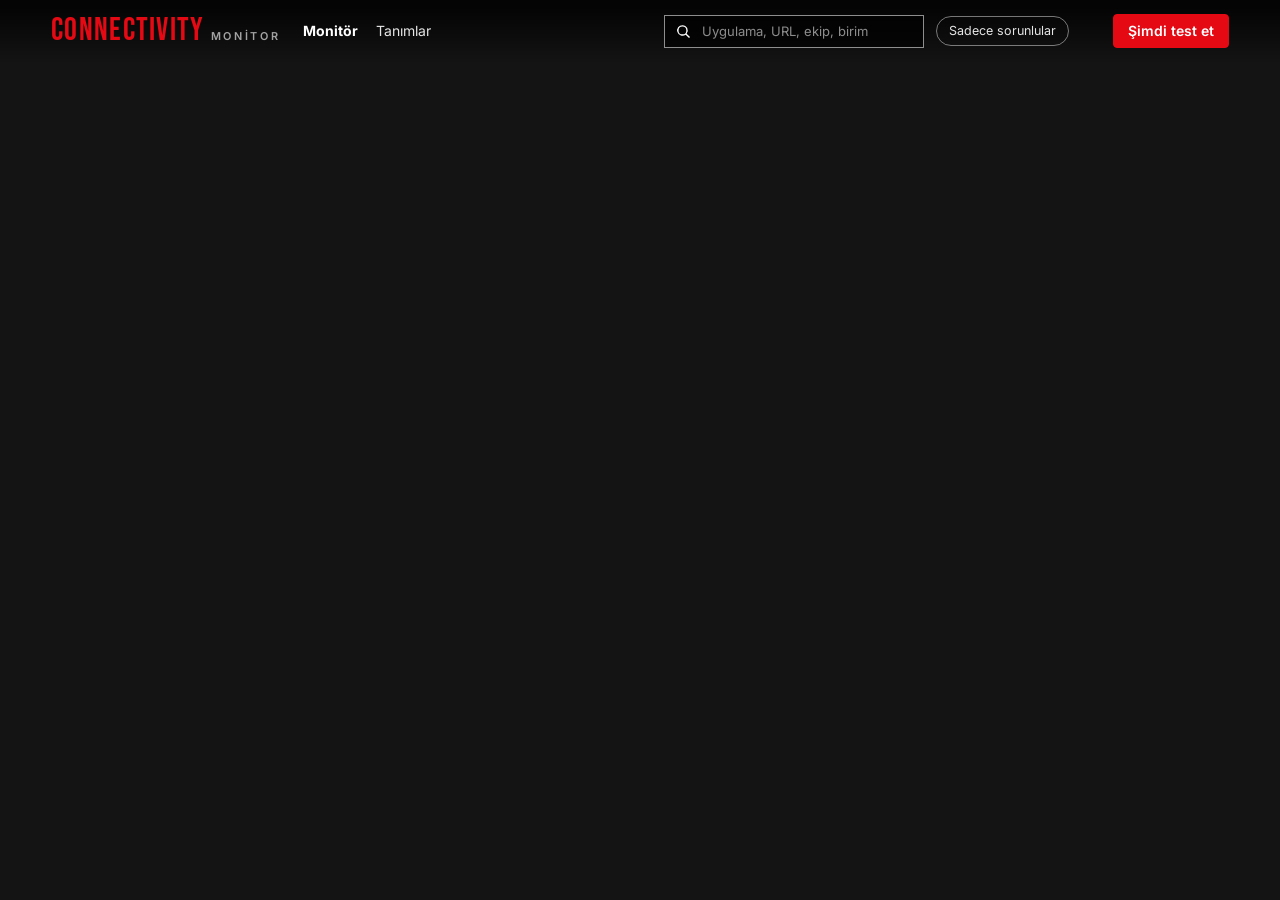
==== src/ConnectivityProbe.Monitor/wwwroot/index.html @ 190c4b3f "Initial commit: ConnectivityProbe 1.0.0" ====
<!doctype html>
<html lang="tr">
<head>
  <meta charset="utf-8">
  <meta name="viewport" content="width=device-width, initial-scale=1">
  <title>Connectivity Monitor</title>
  <link rel="preconnect" href="https://fonts.googleapis.com">
  <link rel="preconnect" href="https://fonts.gstatic.com" crossorigin>
  <link rel="stylesheet" href="https://fonts.googleapis.com/css2?family=Bebas+Neue&family=Inter:wght@400;500;600;700;800&display=swap">
  <link rel="stylesheet" href="style.css">
</head>
<body>
  <!-- Üst menü: sayfanın üstünde saydam, aşağı kaydırınca koyulaşır -->
  <header class="topbar" id="topbar">
    <div class="logo">CONNECTIVITY<span>monitor</span></div>
    <nav class="tabs">
      <button class="tab" data-tab="monitor">Monitör</button>
      <button class="tab" data-tab="defs">Tanımlar</button>
    </nav>
    <div class="spacer"></div>
    <div class="nav-tools" id="navTools">
      <label class="nav-search">
        <svg viewBox="0 0 24 24" aria-hidden="true"><path d="M10.5 3a7.5 7.5 0 0 1 5.9 12.1l4.8 4.8-1.4 1.4-4.8-4.8A7.5 7.5 0 1 1 10.5 3Zm0 2a5.5 5.5 0 1 0 0 11 5.5 5.5 0 0 0 0-11Z"/></svg>
        <input id="search" type="search" placeholder="Uygulama, URL, ekip, birim" autocomplete="off">
      </label>
      <label class="pill-toggle"><input id="onlyProblems" type="checkbox"><span>Sadece sorunlular</span></label>
    </div>
    <span id="meta" class="meta"></span>
    <button id="runNow" class="btn primary">Şimdi test et</button>
  </header>

  <main>
    <!-- Monitör: öne çıkan uygulama (billboard) + her ekip için yatay kayan kart satırları -->
    <section id="tab-monitor">
      <div id="billboard" class="billboard"></div>
      <div id="monitorList" class="rows"></div>
    </section>

    <!-- Tanımlar: solda birim/ekip ağacı, ortada seçili ekibin ve ortak havuzun bağlantıları, sağda ekibin uygulamaları -->
    <section id="tab-defs" hidden>
      <div class="defs-grid">
        <aside class="panel">
          <div class="panel-head">
            <h2>Birimler ve ekipler</h2>
            <button id="addUnit" class="btn small">+ Birim</button>
          </div>
          <div id="tree"></div>
        </aside>
        <div class="panel" id="poolPanel"></div>
        <div class="panel" id="appsPanel"></div>
      </div>
    </section>
  </main>

  <!-- Uygulama detayı: karta tıklayınca açılır -->
  <dialog id="appModal" class="nf-modal">
    <div id="appModalBody"></div>
  </dialog>

  <dialog id="dlg">
    <form id="dlgForm">
      <h3 id="dlgTitle"></h3>
      <div id="dlgFields"></div>
      <p id="dlgError" class="error"></p>
      <div class="dlg-actions">
        <button type="button" id="dlgCancel" class="btn">Vazgeç</button>
        <button type="submit" class="btn primary">Kaydet</button>
      </div>
    </form>
  </dialog>

  <script src="app.js"></script>
</body>
</html>
---- src/ConnectivityProbe.Monitor/wwwroot/style.css ----
/* Netflix tarzı koyu tema. Monitör ekranı her zaman koyu kullanılır (kart renkleri koyu zemine göre seçildi). */
:root {
  color-scheme: dark;
  --bg: #141414;
  --surface: #181818;
  --surface-2: #232323;
  --surface-3: #2f2f2f;
  --text: #ffffff;
  --text-2: #e5e5e5;
  --muted: #a3a3a3;
  --border: #333333;
  --accent: #e50914;
  --accent-text: #ffffff;
  --ok: #46d369;
  --ok-bg: rgba(70, 211, 105, .14);
  --warn: #f5b50a;
  --warn-bg: rgba(245, 181, 10, .14);
  --bad: #ff4b55;
  --bad-bg: rgba(229, 9, 20, .18);
  --idle: #8c8c8c;
  --idle-bg: #2a2a2a;
  --drop: rgba(229, 9, 20, .12);
  --radius: 6px;
  --gutter: 4%;
  --display: "Bebas Neue", "Arial Narrow", Impact, sans-serif;
}

* { box-sizing: border-box; }
[hidden] { display: none !important; }

body {
  margin: 0;
  background: var(--bg);
  color: var(--text);
  font: 14px/1.45 Inter, system-ui, -apple-system, "Segoe UI", sans-serif;
  -webkit-font-smoothing: antialiased;
}

/* ---------- Üst menü ---------- */
.topbar {
  position: fixed; top: 0; left: 0; right: 0; z-index: 20;
  display: flex; align-items: center; gap: 22px;
  padding: 14px var(--gutter);
  background: linear-gradient(to bottom, rgba(0, 0, 0, .8) 10%, rgba(0, 0, 0, 0));
  transition: background-color .35s;
}
.topbar.scrolled { background-color: var(--bg); }
.logo { font: 2rem/1 var(--display); color: var(--accent); letter-spacing: .04em; display: flex; align-items: baseline; gap: 6px; user-select: none; }
.logo span { font: 600 .68rem Inter, sans-serif; color: var(--muted); letter-spacing: .25em; text-transform: uppercase; }
.spacer { flex: 1; }
.meta { color: var(--muted); font-size: 12px; white-space: nowrap; }

.tabs { display: flex; gap: 18px; }
.tab { border: 0; background: transparent; color: var(--text-2); padding: 4px 0; cursor: pointer; font: inherit; font-size: 14px; transition: color .2s; }
.tab:hover { color: var(--muted); }
.tab.active { color: var(--text); font-weight: 700; }

.nav-tools { display: flex; align-items: center; gap: 12px; }
.nav-search { display: flex; align-items: center; gap: 8px; background: rgba(0, 0, 0, .65); border: 1px solid rgba(255, 255, 255, .55); padding: 5px 10px; width: 260px; }
.nav-search svg { width: 17px; height: 17px; fill: #fff; flex: none; }
.nav-search input { flex: 1; min-width: 0; background: transparent; border: 0; outline: 0; color: #fff; font: inherit; font-size: 13px; }
.nav-search input::placeholder { color: #8c8c8c; }
.pill-toggle { position: relative; cursor: pointer; font-size: 12.5px; }
.pill-toggle input { position: absolute; opacity: 0; pointer-events: none; }
.pill-toggle span { display: inline-block; padding: 5px 12px; border: 1px solid rgba(255, 255, 255, .45); border-radius: 999px; color: var(--text-2); transition: background-color .2s, border-color .2s; white-space: nowrap; }
.pill-toggle input:checked + span { background: var(--accent); border-color: var(--accent); color: #fff; font-weight: 600; }
.pill-toggle input:focus-visible + span { outline: 2px solid #fff; outline-offset: 2px; }

main { padding: 0; }

/* ---------- Düğmeler ---------- */
.btn {
  border: 1px solid var(--border); background: var(--surface-2); color: var(--text);
  padding: 6px 14px; border-radius: 4px; cursor: pointer; font: inherit; font-weight: 600;
}
.btn:hover { background: var(--surface-3); }
.btn.primary { background: var(--accent); border-color: var(--accent); color: var(--accent-text); }
.btn.primary:hover { background: #f6121d; }
.btn.small { padding: 3px 10px; font-size: 12.5px; }
.btn:disabled { opacity: .6; cursor: default; }
.icon-btn { border: 0; background: transparent; color: var(--muted); cursor: pointer; padding: 2px 5px; border-radius: 4px; font: inherit; line-height: 1; }
.icon-btn:hover { background: var(--surface-3); color: var(--text); }

/* Netflix'in beyaz "Oynat" ve gri "Daha fazla bilgi" düğmeleri */
.nf-btn { display: inline-flex; align-items: center; gap: 10px; border: 0; border-radius: 4px; padding: .62rem 1.7rem; font: 700 1.05rem Inter, sans-serif; cursor: pointer; transition: background-color .2s; }
.nf-btn svg { width: 22px; height: 22px; fill: currentColor; }
.nf-btn.white { background: #fff; color: #000; }
.nf-btn.white:hover { background: rgba(255, 255, 255, .75); }
.nf-btn.gray { background: rgba(109, 109, 110, .7); color: #fff; }
.nf-btn.gray:hover { background: rgba(109, 109, 110, .45); }
.nf-btn:disabled { opacity: .6; cursor: default; }

/* ---------- Billboard (öne çıkan uygulama) ---------- */
.billboard { position: relative; min-height: min(68vh, 640px); display: flex; align-items: flex-end; padding: 110px var(--gutter) 150px; overflow: hidden; }
.bb-art { position: absolute; inset: 0;
  background:
    radial-gradient(ellipse 70% 90% at 72% 28%, hsl(var(--h) 72% 36%) 0%, hsl(calc(var(--h) + 35) 70% 15%) 48%, var(--bg) 82%); }
.bb-art.down, .bb-art.idle { filter: grayscale(.85) brightness(.75); }
.bb-art .mono { position: absolute; right: 2%; top: 4%; font: 30vw/0.8 var(--display); color: rgba(255, 255, 255, .08); letter-spacing: -.02em; white-space: nowrap; }
.bb-art::after { content: ""; position: absolute; inset: 0;
  /* Alttaki geçiş üstte olmalı; yoksa soldaki karartma alt kenarda zeminden koyu bir çizgi bırakır. */
  background: linear-gradient(to top, var(--bg) 0%, rgba(20, 20, 20, .7) 22%, rgba(20, 20, 20, 0) 45%),
              linear-gradient(77deg, rgba(0, 0, 0, .7) 0%, rgba(0, 0, 0, .2) 55%, rgba(0, 0, 0, 0) 85%); }
/* Sağdaki sayaç kutusuyla çakışmasın diye genişliği ekranın yarısıyla sınırlıyoruz. */
.bb-content { position: relative; z-index: 1; max-width: min(640px, 52vw); }
.bb-kicker { display: flex; align-items: center; gap: 10px; font: 700 .78rem Inter, sans-serif; letter-spacing: .28em; color: var(--text-2); text-transform: uppercase; }
.bb-kicker .live { width: 9px; height: 9px; border-radius: 50%; background: var(--accent); box-shadow: 0 0 0 0 rgba(229, 9, 20, .7); animation: live 1.6s infinite; }
.bb-kicker .live.ok { background: var(--ok); animation-name: live-ok; }
.bb-title { font: clamp(3rem, 7.5vw, 6.4rem)/.9 var(--display); margin: 14px 0 12px; letter-spacing: .01em; text-shadow: 2px 2px 8px rgba(0, 0, 0, .55); overflow-wrap: anywhere; }
.bb-meta { display: flex; flex-wrap: wrap; align-items: center; gap: 10px; font-size: 1rem; font-weight: 600; margin-bottom: 12px; }
.bb-desc { font-size: 1.15rem; line-height: 1.4; color: var(--text-2); margin: 0 0 22px; text-shadow: 1px 1px 4px rgba(0, 0, 0, .6); }
.bb-actions { display: flex; flex-wrap: wrap; gap: 12px; }
.bb-stats { position: absolute; right: 0; bottom: 172px; z-index: 1; display: flex; gap: 26px; padding: 10px var(--gutter) 10px 18px; background: rgba(51, 51, 51, .6); border-left: 3px solid #dcdcdc; }
.bb-stats div { display: flex; flex-direction: column; align-items: flex-start; }
.bb-stats b { font: 2rem/1 var(--display); letter-spacing: .03em; }
.bb-stats span { font-size: .72rem; color: var(--text-2); text-transform: uppercase; letter-spacing: .12em; }
.bb-stats .ok b { color: var(--ok); }
.bb-stats .warn b { color: var(--warn); }
.bb-stats .bad b { color: var(--bad); }

@keyframes live { 0% { box-shadow: 0 0 0 0 rgba(229, 9, 20, .7); } 70%, 100% { box-shadow: 0 0 0 9px rgba(229, 9, 20, 0); } }
@keyframes live-ok { 0% { box-shadow: 0 0 0 0 rgba(70, 211, 105, .6); } 70%, 100% { box-shadow: 0 0 0 9px rgba(70, 211, 105, 0); } }

/* ---------- Satırlar ---------- */
.rows { position: relative; z-index: 2; margin-top: -120px; padding-bottom: 70px; }
.rows.searching { margin-top: 0; } /* arama sonuçlarında billboard yok, üstüne binecek bir şey de yok */
.unit-head { display: flex; align-items: baseline; gap: 12px; margin: 26px var(--gutter) 0; padding-top: 14px; border-top: 1px solid rgba(255, 255, 255, .08); }
.unit-head:first-child { border-top: 0; padding-top: 0; }
.unit-head b { font: 1.7rem/1 var(--display); letter-spacing: .06em; color: var(--text); }
.unit-head span { color: var(--muted); font-size: 12.5px; }
.nf-row { margin-top: 6px; }
.row-title { display: flex; align-items: center; gap: 10px; margin: 0 var(--gutter); font-size: 1.3rem; font-weight: 700; color: var(--text-2); }
.row-title .kicker { color: var(--accent); font-size: .74rem; letter-spacing: .2em; text-transform: uppercase; }
.row-count { color: var(--muted); font-size: .85rem; font-weight: 500; }
.cnt { display: inline-flex; align-items: center; gap: 4px; font-size: 12px; font-weight: 500; color: var(--muted); }
.dot { width: 8px; height: 8px; border-radius: 50%; background: var(--idle); display: inline-block; }
.dot.healthy { background: var(--ok); }
.dot.degraded { background: var(--warn); }
.dot.down { background: var(--bad); }

.row-wrap { position: relative; }
.row-track { display: flex; gap: 8px; overflow-x: auto; scroll-behavior: smooth; padding: 16px var(--gutter) 30px; scrollbar-width: none; }
.row-track::-webkit-scrollbar { display: none; }
.row-arrow { position: absolute; top: 16px; bottom: 30px; width: var(--gutter); min-width: 40px; z-index: 6; display: none; border: 0; cursor: pointer;
  background: rgba(20, 20, 20, .55); color: #fff; font-size: 2.6rem; line-height: 1; opacity: 0; transition: opacity .2s, background-color .2s; }
.row-arrow:hover { background: rgba(20, 20, 20, .8); }
.row-arrow.left { left: 0; border-radius: 0 4px 4px 0; }
.row-arrow.right { right: 0; border-radius: 4px 0 0 4px; }
.row-wrap.can-left .row-arrow.left, .row-wrap.can-right .row-arrow.right { display: block; }
.row-wrap:hover .row-arrow, .row-arrow:focus-visible { opacity: 1; }

/* Arama / filtre sonuçları: ızgara */
.nf-grid { display: grid; grid-template-columns: repeat(auto-fill, minmax(220px, 1fr)); gap: 30px 8px; padding: 16px var(--gutter) 30px; }
.nf-grid .tile { width: auto; }
.search-head { margin: 0 var(--gutter); padding-top: 90px; font-size: 1rem; color: var(--muted); }
.search-head b { color: var(--text); }

/* ---------- Kart ---------- */
.tile {
  position: relative; flex: 0 0 clamp(220px, 17.5vw, 300px); aspect-ratio: 16 / 9;
  border: 0; padding: 0; border-radius: var(--radius); overflow: hidden; cursor: pointer;
  color: #fff; text-align: left; font: inherit; background: #222;
  box-shadow: 0 2px 8px rgba(0, 0, 0, .45);
  transition: transform .28s cubic-bezier(.2, .7, .3, 1), box-shadow .28s;
}
.tile:hover, .tile:focus-visible { transform: scale(1.08); z-index: 5; box-shadow: 0 16px 34px rgba(0, 0, 0, .75); }
.tile:focus-visible { outline: 2px solid #fff; outline-offset: 2px; }
.tile-art { position: absolute; inset: 0;
  background:
    radial-gradient(circle at 85% 0%, hsla(var(--h), 90%, 68%, .38), transparent 55%),
    linear-gradient(135deg, hsl(var(--h) 62% 34%), hsl(calc(var(--h) + 40) 70% 13%)); }
.tile-art .mono { position: absolute; right: -2px; top: -16px; font: 7.2rem/1 var(--display); color: rgba(255, 255, 255, .15); letter-spacing: -.02em; }
.tile.down .tile-art, .tile.unknown .tile-art { filter: grayscale(.9) brightness(.7); }
.tile::after { content: ""; position: absolute; inset: 0; z-index: 1; background: linear-gradient(to top, rgba(0, 0, 0, .94) 0%, rgba(0, 0, 0, .55) 42%, rgba(0, 0, 0, 0) 72%); }
.tile-body { position: absolute; left: 0; right: 0; bottom: 0; z-index: 2; padding: 10px 12px 12px; }
.tile-name { display: block; font: 1.6rem/1 var(--display); letter-spacing: .035em; text-shadow: 0 2px 6px rgba(0, 0, 0, .6); white-space: nowrap; overflow: hidden; text-overflow: ellipsis; }
.tile-line { display: flex; align-items: center; gap: 7px; margin-top: 6px; font-size: .72rem; font-weight: 600; white-space: nowrap; overflow: hidden; }
.tile-more { max-height: 0; opacity: 0; overflow: hidden; font-size: .7rem; color: #cfcfcf; transition: max-height .28s, opacity .28s, margin .28s; white-space: nowrap; text-overflow: ellipsis; }
.tile:hover .tile-more, .tile:focus-visible .tile-more { max-height: 34px; opacity: 1; margin-top: 5px; }
.tile-hist { display: flex; gap: 2px; margin-top: 4px; }
.tile-hist i { width: 7px; height: 4px; border-radius: 1px; background: var(--idle); }
.tile-hist i.healthy { background: var(--ok); }
.tile-hist i.degraded { background: var(--warn); }
.tile-hist i.down { background: var(--bad); }
/* Alt kenardaki ince çubuk: Netflix'in "izlemeye devam et" çubuğu gibi; burada cevap veren pod oranı */
.tile-bar { position: absolute; left: 0; right: 0; bottom: 0; height: 3px; z-index: 3; background: rgba(255, 255, 255, .2); }
.tile-bar i { display: block; height: 100%; background: var(--ok); }
.tile.degraded .tile-bar i { background: var(--warn); }
.tile.down .tile-bar i { background: var(--accent); }
.flag { position: absolute; top: 0; left: 0; z-index: 3; padding: 4px 9px; border-bottom-right-radius: 6px; font: 800 .6rem Inter, sans-serif; letter-spacing: .1em; background: var(--accent); color: #fff; }
.flag.warn { background: var(--warn); color: #141414; }
.flag.idle { background: #5a5a5a; }
.tile.down { outline: 2px solid rgba(229, 9, 20, .9); outline-offset: -2px; animation: pulse 2.2s infinite; }
@keyframes pulse { 0%, 100% { box-shadow: 0 0 0 0 rgba(229, 9, 20, .55); } 50% { box-shadow: 0 0 0 6px rgba(229, 9, 20, 0); } }
@media (prefers-reduced-motion: reduce) { .tile, .tile-more { transition: none; } .tile.down, .bb-kicker .live { animation: none; } }

/* Durum metni ve küçük kutular (Netflix'in "%98 eşleşme" ve yaş sınırı kutusu gibi) */
.st { font-weight: 700; }
.st.healthy { color: var(--ok); }
.st.degraded { color: var(--warn); }
.st.down { color: var(--bad); }
.st.unknown { color: var(--idle); }
.box { border: 1px solid rgba(255, 255, 255, .45); padding: 0 6px; border-radius: 3px; font-weight: 500; }
.ok { color: var(--ok); }
.bad { color: var(--bad); }
.warn-t { color: var(--warn); }
.muted { color: var(--muted); }

.empty { color: var(--muted); padding: 24px var(--gutter); text-align: center; }

/* ---------- Detay penceresi ---------- */
dialog.nf-modal { padding: 0; border: 0; width: min(960px, 96vw); max-height: 92vh; margin: 4vh auto auto; overflow-y: auto;
  background: var(--surface); color: var(--text); border-radius: 8px; box-shadow: 0 30px 90px rgba(0, 0, 0, .85); scrollbar-color: #555 transparent; }
dialog.nf-modal[open] { animation: pop .24s cubic-bezier(.2, .7, .3, 1); }
dialog.nf-modal::backdrop { background: rgba(0, 0, 0, .72); }
@keyframes pop { from { transform: scale(.93) translateY(12px); opacity: 0; } to { transform: none; opacity: 1; } }

.m-hero { position: relative; height: clamp(240px, 36vw, 380px); display: flex; align-items: flex-end; padding: 0 46px 30px; overflow: hidden; }
.m-art { position: absolute; inset: 0;
  background:
    radial-gradient(circle at 80% 10%, hsla(var(--h), 90%, 66%, .4), transparent 55%),
    linear-gradient(135deg, hsl(var(--h) 62% 32%), hsl(calc(var(--h) + 40) 70% 12%)); }
.m-art.down, .m-art.unknown { filter: grayscale(.85) brightness(.7); }
.m-art .mono { position: absolute; right: 26px; top: -30px; font: 17rem/1 var(--display); color: rgba(255, 255, 255, .12); }
.m-art::after { content: ""; position: absolute; inset: 0; background: linear-gradient(to top, var(--surface) 0%, rgba(24, 24, 24, .55) 35%, rgba(24, 24, 24, 0) 70%); }
.m-hero-text { position: relative; z-index: 1; }
.m-kicker { font: 700 .74rem Inter, sans-serif; letter-spacing: .24em; text-transform: uppercase; color: var(--text-2); }
.m-hero h2 { font: clamp(2.6rem, 5.5vw, 4rem)/.92 var(--display); letter-spacing: .02em; margin: 8px 0 18px; text-shadow: 2px 2px 8px rgba(0, 0, 0, .5); overflow-wrap: anywhere; }
.m-actions { display: flex; flex-wrap: wrap; gap: 10px; }
.m-actions .nf-btn { padding: .5rem 1.3rem; font-size: .95rem; }
.m-close { position: absolute; top: 16px; right: 16px; z-index: 3; width: 38px; height: 38px; border-radius: 50%; border: 0; background: var(--surface); color: #fff; font-size: 1.1rem; cursor: pointer; }
.m-close:hover { background: #2b2b2b; }

.m-body { padding: 6px 46px 44px; }
.m-cols { display: grid; grid-template-columns: minmax(0, 2fr) minmax(0, 1fr); gap: 34px; }
.m-meta { display: flex; flex-wrap: wrap; align-items: center; gap: 10px; font-size: 1rem; font-weight: 600; }
.m-msg { font-size: 1rem; line-height: 1.5; color: var(--text-2); margin: 14px 0 0; }
.m-msg.bad { color: var(--bad); }
.m-msg.warn { color: var(--warn); }
.m-side div { font-size: .86rem; color: var(--text-2); margin-bottom: 9px; overflow-wrap: anywhere; }
.m-side span { color: #777; }
.m-history { display: flex; align-items: flex-end; gap: 3px; height: 40px; margin-top: 18px; }
.m-history i { flex: 1; max-width: 16px; min-height: 4px; border-radius: 2px 2px 0 0; background: var(--idle); opacity: .9; }
.m-history i.healthy { background: var(--ok); }
.m-history i.degraded { background: var(--warn); }
.m-history i.down { background: var(--bad); }
.m-history-label { font-size: .72rem; color: var(--muted); margin-top: 4px; }
.m-sec, .section-title { display: flex; align-items: baseline; gap: 10px; font: 700 1.4rem Inter, sans-serif; color: var(--text); margin: 34px 0 12px; text-transform: none; letter-spacing: 0; }
.m-sec span { font-size: .85rem; font-weight: 500; color: var(--muted); }
.msg { color: var(--muted); font-size: 13px; margin: 8px 0; }
.hint-inline { color: var(--muted); font-size: 12px; margin-left: 8px; }

/* Pod listesi: Netflix'in bölüm listesi gibi (numara, küçük görsel, başlık, açıklama) */
.episodes { border-top: 1px solid #404040; }
.ep { display: grid; grid-template-columns: 34px 132px minmax(0, 1fr) auto; gap: 18px; align-items: center; padding: 16px 14px; border-bottom: 1px solid #404040; border-radius: 4px; }
.ep:hover { background: #222; }
.ep-num { font-size: 1.5rem; color: #d2d2d2; text-align: center; }
.ep-thumb { position: relative; aspect-ratio: 16 / 9; border-radius: 4px; overflow: hidden; display: grid; place-items: center; font: 2rem/1 var(--display);
  background: linear-gradient(135deg, hsl(var(--h) 55% 32%), hsl(calc(var(--h) + 40) 65% 14%)); }
.ep.missing .ep-thumb { filter: grayscale(.9) brightness(.6); outline: 2px solid var(--accent); outline-offset: -2px; }
.ep.unconfirmed .ep-thumb { opacity: .55; }
.ep-title { font-weight: 700; font-size: 1rem; display: flex; flex-wrap: wrap; align-items: center; gap: 8px; }
.ep-title .pid { font: 500 .78rem ui-monospace, Consolas, monospace; color: var(--muted); }
.ep-state { font-size: .66rem; font-weight: 800; letter-spacing: .1em; padding: 2px 7px; border-radius: 3px; background: var(--ok-bg); color: var(--ok); }
.ep-state.missing { background: var(--accent); color: #fff; }
.ep-state.unconfirmed { background: var(--idle-bg); color: var(--muted); }
.ep-desc { color: var(--muted); font-size: .86rem; margin-top: 4px; font-family: ui-monospace, Consolas, monospace; overflow-wrap: anywhere; }
.ep.missing .ep-desc { color: var(--bad); font-family: inherit; }
.kvs { display: flex; flex-wrap: wrap; gap: 5px; margin-top: 8px; }
.kv { font-size: .7rem; background: #2a2a2a; color: #cfcfcf; padding: 2px 7px; border-radius: 3px; }
.kv b { color: #8c8c8c; font-weight: 500; }
.ep-time { color: var(--muted); font-size: .82rem; white-space: nowrap; }

/* Bağlantı x pod matrisi */
.matrix-wrap { overflow-x: auto; border-radius: 6px; border: 1px solid var(--border); }
table.matrix { border-collapse: collapse; width: 100%; font-size: 13px; }
.matrix th, .matrix td { border: 1px solid var(--border); padding: 8px 12px; text-align: left; vertical-align: top; }
.matrix tr > :first-child { border-left: 0; }
.matrix tr > :last-child { border-right: 0; }
.matrix thead th { border-top: 0; }
.matrix tbody tr:last-child td { border-bottom: 0; }
.matrix th { background: #202020; font-weight: 700; white-space: nowrap; }
.matrix th .pid { display: block; font-weight: 400; font-family: ui-monospace, Consolas, monospace; font-size: 11px; color: var(--muted); }
.matrix th.missing { background: var(--bad-bg); color: var(--bad); }
.matrix th.missing .pid { color: var(--bad); }
.matrix td.rowhead { background: #1c1c1c; }
.matrix td.rowhead .name { font-weight: 700; }
.matrix td.rowhead .target { display: block; color: var(--muted); font-size: 12px; font-family: ui-monospace, Consolas, monospace; }
.matrix td.rowhead .ips { display: block; color: var(--muted); font-size: 11.5px; }
.matrix td.rowhead .rowerr { display: block; color: var(--bad); font-size: 12px; margin-top: 3px; }
.cell.ok { background: var(--ok-bg); color: var(--ok); font-weight: 700; }
.cell.fail { background: var(--bad-bg); color: var(--bad); font-weight: 700; }
.cell.warn { background: var(--warn-bg); color: var(--warn); font-weight: 700; }
.cell.stale { opacity: .55; }
.cell.none { color: var(--muted); text-align: center; }
.cell .ms { font-weight: 400; margin-left: 4px; }
.cell .reach { display: block; font-weight: 400; font-size: 11.5px; font-family: ui-monospace, Consolas, monospace; }
.cell .reach.warn { color: var(--warn); }
.cell .reach.bad-line { color: var(--bad); font-weight: 700; margin-top: 4px; }
.cell .since { display: block; font: 600 11px Inter, sans-serif; opacity: .85; margin-top: 1px; }
.cell .reach .since { font-weight: 500; }
td.callerr { background: var(--bad-bg); color: var(--bad); }
.cp { display: inline-block; margin-left: 6px; padding: 0 6px; border-radius: 3px; font-size: 10px; font-weight: 800; letter-spacing: .05em;
      background: var(--accent); color: var(--accent-text); vertical-align: middle; }

/* ---------- Tanımlar ---------- */
#tab-defs { padding: 92px var(--gutter) 50px; }
.defs-grid { display: grid; grid-template-columns: 260px minmax(280px, 380px) 1fr; gap: 16px; align-items: start; }
@media (max-width: 1100px) { .defs-grid { grid-template-columns: 240px 1fr; } .defs-grid #appsPanel { grid-column: 1 / -1; } }
@media (max-width: 700px) { .defs-grid { grid-template-columns: 1fr; } }

.panel { background: var(--surface); border: 1px solid var(--border); border-radius: 8px; padding: 16px; }
.panel-head { display: flex; align-items: center; justify-content: space-between; margin-bottom: 8px; }
.panel h2 { font-size: 15px; margin: 0; }
.hint { color: var(--muted); font-size: 12.5px; margin: 0 0 12px; }
.grow { flex: 1; min-width: 0; }

.tree-unit { margin-bottom: 10px; }
.tree-unit-head { display: flex; align-items: center; gap: 4px; padding: 4px 2px; border-bottom: 1px solid var(--border); }
.tree-team { display: flex; align-items: center; gap: 4px; padding: 5px 6px 5px 14px; border-radius: 4px; cursor: pointer; border-left: 3px solid transparent; }
.tree-team:hover { background: var(--surface-2); }
.tree-team.sel { background: var(--surface-2); border-left-color: var(--accent); font-weight: 700; }
.tree-team.unassigned { margin-top: 8px; padding-left: 6px; color: var(--muted); font-style: italic; }
.tree-team .count { color: var(--muted); font-size: 12px; font-weight: 400; }
.tree-empty { padding: 4px 14px; margin: 0; }
.pool-head { display: flex; align-items: center; justify-content: space-between; margin: 14px 0 6px; }
.common { color: var(--muted); font-size: 11px; font-weight: 400; border: 1px solid var(--border); border-radius: 999px; padding: 0 5px; }

.pool, .apps { display: flex; flex-direction: column; gap: 8px; }
.chip { display: flex; align-items: center; gap: 8px; background: var(--surface-2); border: 1px solid var(--border); border-radius: 6px; padding: 7px 10px; }
.pool .chip { cursor: grab; }
.pool .chip:active { cursor: grabbing; }
.chip .grip { color: var(--muted); user-select: none; }
.chip .name { font-weight: 600; }
.chip .target { color: var(--muted); font-size: 12.5px; font-family: ui-monospace, Consolas, monospace; }
.chip .grow { flex: 1; min-width: 0; overflow: hidden; text-overflow: ellipsis; white-space: nowrap; }
.chip .conn-info { display: flex; flex-direction: column; gap: 2px; white-space: normal; overflow: visible; }
.conn-target { display: flex; flex-wrap: wrap; align-items: center; gap: 6px; }
.conn-target .host { color: var(--muted); font-size: 12.5px; font-family: ui-monospace, Consolas, monospace; word-break: break-all; }
.conn-target .port { background: var(--bg); border: 1px solid var(--border); border-radius: 999px; padding: 0 7px; font-size: 12px; font-family: ui-monospace, Consolas, monospace; }

.app-card { border: 1px solid var(--border); border-radius: 8px; padding: 12px; background: var(--surface-2); }
.app-card.drag-over { background: var(--drop); border-color: var(--accent); border-style: dashed; }
.app-head { display: flex; align-items: center; gap: 8px; }
.app-head .title { font-weight: 700; font-size: 15px; }
.app-head .url { color: var(--muted); font-size: 12.5px; font-family: ui-monospace, Consolas, monospace; }
.app-head .grow { flex: 1; min-width: 0; }
.dropzone { margin-top: 10px; display: flex; flex-wrap: wrap; gap: 6px; min-height: 36px; align-items: center; }
.dropzone .placeholder { color: var(--muted); font-size: 12.5px; }
.dropzone .chip { padding: 4px 8px; background: var(--surface-3); }
.add-select { margin-left: auto; font: inherit; font-size: 12.5px; background: var(--surface); color: var(--text); border: 1px solid var(--border); border-radius: 4px; padding: 3px 6px; }

/* ---------- Form penceresi ---------- */
#dlg { border: 1px solid var(--border); border-radius: 8px; background: var(--surface); color: var(--text); padding: 22px; width: min(440px, 92vw); }
#dlg::backdrop { background: rgba(0, 0, 0, .7); }
#dlg h3 { margin: 0 0 14px; }
.field { margin-bottom: 12px; }
.field label { display: block; font-weight: 600; margin-bottom: 4px; }
.field input, .field select { width: 100%; padding: 8px 10px; border: 1px solid #555; border-radius: 4px; background: #333; color: var(--text); font: inherit; }
.field input:focus, .field select:focus { outline: 2px solid var(--accent); outline-offset: -1px; }
.field label.check { display: flex; align-items: center; gap: 8px; font-weight: 500; }
.field label.check input { width: auto; }
.field .fh { color: var(--muted); font-size: 12px; margin-top: 3px; }
.dlg-actions { display: flex; justify-content: flex-end; gap: 8px; margin-top: 8px; }
.error { color: var(--bad); min-height: 1.2em; margin: 4px 0; }

/* ---------- Dar ekranlar ---------- */
@media (max-width: 980px) {
  .topbar { flex-wrap: wrap; gap: 10px 16px; }
  .meta { display: none; }
  .nav-tools { order: 5; width: 100%; }
  .nav-search { flex: 1; width: auto; }
  .bb-stats { position: relative; bottom: auto; margin-top: 22px; }
  .bb-content { max-width: none; }
  .billboard { flex-direction: column; align-items: flex-start; justify-content: flex-end; padding-top: 150px; }
  .m-cols { grid-template-columns: 1fr; gap: 16px; }
}
@media (max-width: 640px) {
  :root { --gutter: 16px; }
  .billboard { padding-bottom: 140px; }
  .bb-stats { gap: 16px; padding-left: 12px; }
  .m-hero { padding: 0 20px 22px; }
  .m-body { padding: 4px 20px 30px; }
  .ep { grid-template-columns: 26px minmax(0, 1fr) auto; gap: 12px; padding: 14px 6px; }
  .ep-thumb { display: none; }
  .tile { flex-basis: 70vw; }
}
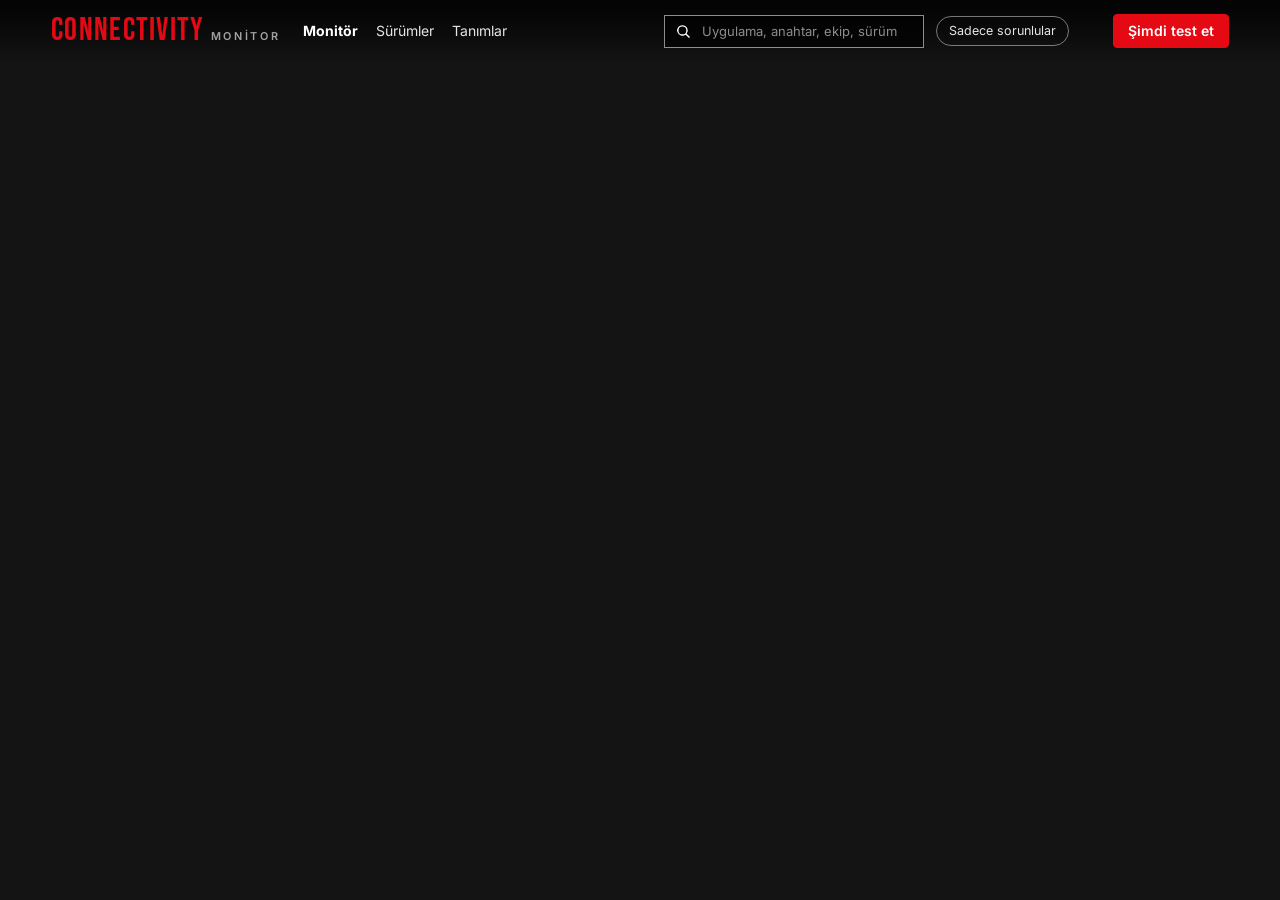
==== commit e6697ace: "ConnectivityProbe 2.0.0: one-line agent, automatic registration, versions and clusters - Library: si" ====
--- a/src/ConnectivityProbe.Monitor/wwwroot/index.html
+++ b/src/ConnectivityProbe.Monitor/wwwroot/index.html
@@ -15,18 +15,20 @@
     <div class="logo">CONNECTIVITY<span>monitor</span></div>
     <nav class="tabs">
       <button class="tab" data-tab="monitor">Monitör</button>
+      <button class="tab" data-tab="versions">Sürümler</button>
       <button class="tab" data-tab="defs">Tanımlar</button>
     </nav>
     <div class="spacer"></div>
     <div class="nav-tools" id="navTools">
       <label class="nav-search">
         <svg viewBox="0 0 24 24" aria-hidden="true"><path d="M10.5 3a7.5 7.5 0 0 1 5.9 12.1l4.8 4.8-1.4 1.4-4.8-4.8A7.5 7.5 0 1 1 10.5 3Zm0 2a5.5 5.5 0 1 0 0 11 5.5 5.5 0 0 0 0-11Z"/></svg>
-        <input id="search" type="search" placeholder="Uygulama, URL, ekip, birim" autocomplete="off">
+        <input id="search" type="search" placeholder="Uygulama, anahtar, ekip, sürüm, cluster" autocomplete="off">
       </label>
       <label class="pill-toggle"><input id="onlyProblems" type="checkbox"><span>Sadece sorunlular</span></label>
     </div>
     <span id="meta" class="meta"></span>
     <button id="runNow" class="btn primary">Şimdi test et</button>
+    <button id="logout" class="btn" hidden title="Oturumu kapat">Çıkış</button>
   </header>
 
   <main>
@@ -35,6 +37,9 @@
       <div id="billboard" class="billboard"></div>
       <div id="monitorList" class="rows"></div>
     </section>
+
+    <!-- Sürümler: cluster'lar ve her uygulamanın cluster bazında çalışan sürümleri -->
+    <section id="tab-versions" class="versions" hidden></section>
 
     <!-- Tanımlar: solda birim/ekip ağacı, ortada seçili ekibin ve ortak havuzun bağlantıları, sağda ekibin uygulamaları -->
     <section id="tab-defs" hidden>
--- a/src/ConnectivityProbe.Monitor/wwwroot/style.css
+++ b/src/ConnectivityProbe.Monitor/wwwroot/style.css
@@ -385,3 +385,64 @@
   .ep-thumb { display: none; }
   .tile { flex-basis: 70vw; }
 }
+
+/* ---------- Mod rozetleri (STRICT / DISCOVER) ---------- */
+.mode { display: inline-block; padding: 1px 6px; border-radius: 3px; font: 800 .6rem Inter, sans-serif; letter-spacing: .1em; vertical-align: middle; }
+.mode.strict { background: #fff; color: #141414; }
+.mode.discover { background: rgba(255, 255, 255, .14); color: var(--text-2); border: 1px solid rgba(255, 255, 255, .3); }
+.tile-mode { position: absolute; top: 6px; right: 6px; z-index: 3; }
+.m-kicker .mode { margin-right: 8px; letter-spacing: .1em; }
+.app-head .title .mode { margin-left: 6px; }
+
+/* ---------- Strict uygulama anahtarı (Tanımlar) ---------- */
+.strict-key { display: flex; flex-wrap: wrap; align-items: center; gap: 6px; margin-top: 10px; padding: 8px 10px; border-radius: 6px;
+  background: var(--bg); border: 1px dashed var(--border); }
+.sk-label { font-size: 12px; color: var(--muted); }
+.sk-key { flex: 1; min-width: 0; font: 12px ui-monospace, Consolas, monospace; color: var(--text); overflow-wrap: anywhere; user-select: all; }
+.sk-setup { flex-basis: 100%; }
+.sk-setup summary { cursor: pointer; font-size: 12.5px; color: var(--text-2); }
+.sk-setup pre { margin: 8px 0; padding: 10px; border-radius: 4px; background: #0e0e0e; border: 1px solid var(--border);
+  font: 12px/1.5 ui-monospace, Consolas, monospace; white-space: pre-wrap; overflow-wrap: anywhere; color: #d6d6d6; }
+
+/* ---------- Giriş sayfası ---------- */
+.nf-btn.red { background: var(--accent); color: #fff; justify-content: center; }
+.nf-btn.red:hover { background: #f6121d; }
+.login-page { min-height: 100vh; }
+.login-bg { position: fixed; inset: 0; z-index: -1;
+  background:
+    radial-gradient(ellipse 70% 60% at 70% 20%, rgba(229, 9, 20, .35), transparent 60%),
+    radial-gradient(ellipse 60% 60% at 15% 85%, rgba(70, 70, 160, .25), transparent 60%),
+    linear-gradient(to bottom, rgba(0, 0, 0, .6), var(--bg)); }
+.login-wrap { min-height: 100vh; display: grid; place-items: center; padding: 90px 16px 40px; }
+.login-card { width: min(420px, 100%); display: flex; flex-direction: column; gap: 14px; padding: 48px 56px 40px;
+  background: rgba(0, 0, 0, .75); border-radius: 6px; }
+.login-card h1 { margin: 0 0 10px; font-size: 2rem; font-weight: 700; }
+.login-field { display: flex; flex-direction: column; gap: 6px; font-size: 13px; color: var(--muted); }
+.login-field input { padding: 14px 16px; border-radius: 4px; border: 1px solid rgba(128, 128, 128, .7); background: rgba(22, 22, 22, .7);
+  color: #fff; font: inherit; font-size: 15px; }
+.login-field input:focus { outline: 2px solid #fff; outline-offset: 1px; }
+.login-hint { margin: 6px 0 0; font-size: 12px; color: var(--muted); }
+@media (max-width: 640px) { .login-card { padding: 32px 24px; } }
+
+/* ---------- 2.0: sürüm rozetleri, cluster grupları, Sürümler sekmesi ---------- */
+.tile-ver { position: absolute; top: 6px; right: 6px; z-index: 3; padding: 1px 6px; border-radius: 3px;
+  font: 700 .62rem ui-monospace, Consolas, monospace; background: rgba(0, 0, 0, .55); color: #e5e5e5; border: 1px solid rgba(255, 255, 255, .25); }
+.tile-ver.mixed { background: var(--warn); color: #141414; border-color: var(--warn); font-family: Inter, sans-serif; letter-spacing: .05em; }
+.ver { display: inline-block; margin: 2px 4px 2px 0; padding: 1px 7px; border-radius: 3px; font: 12px ui-monospace, Consolas, monospace;
+  background: var(--surface-3); color: var(--text-2); white-space: nowrap; }
+.ver.odd, .kv.odd { background: var(--warn-bg); color: var(--warn); }
+.ep-state.odd { background: var(--warn); color: #141414; }
+.ep-cluster { display: flex; flex-wrap: wrap; align-items: baseline; gap: 10px; margin: 18px 0 6px; }
+.ep-cluster b { font: 1.25rem/1 var(--display); letter-spacing: .05em; }
+.ep-cluster > span:not(.ver) { color: var(--muted); font-size: 12.5px; }
+.target-app { display: flex; align-items: center; gap: 5px; margin-top: 4px; font-size: 12px; color: var(--text-2); }
+.add-help { margin-bottom: 12px; }
+.app-head .url code, .m-side code { font: 12px ui-monospace, Consolas, monospace; color: var(--text); }
+
+#tab-versions { padding: 92px var(--gutter) 50px; }
+.v-head h2 { margin: 0 0 6px; font-size: 1.5rem; }
+.v-clusters { display: flex; flex-wrap: wrap; gap: 10px; margin: 14px 0 22px; }
+.v-cluster { display: flex; align-items: center; gap: 8px; min-width: 220px; padding: 10px 12px; border-radius: 6px;
+  background: var(--surface); border: 1px solid var(--border); }
+.v-cluster .pid { font: 11px ui-monospace, Consolas, monospace; color: var(--muted); }
+.v-table td { vertical-align: top; }
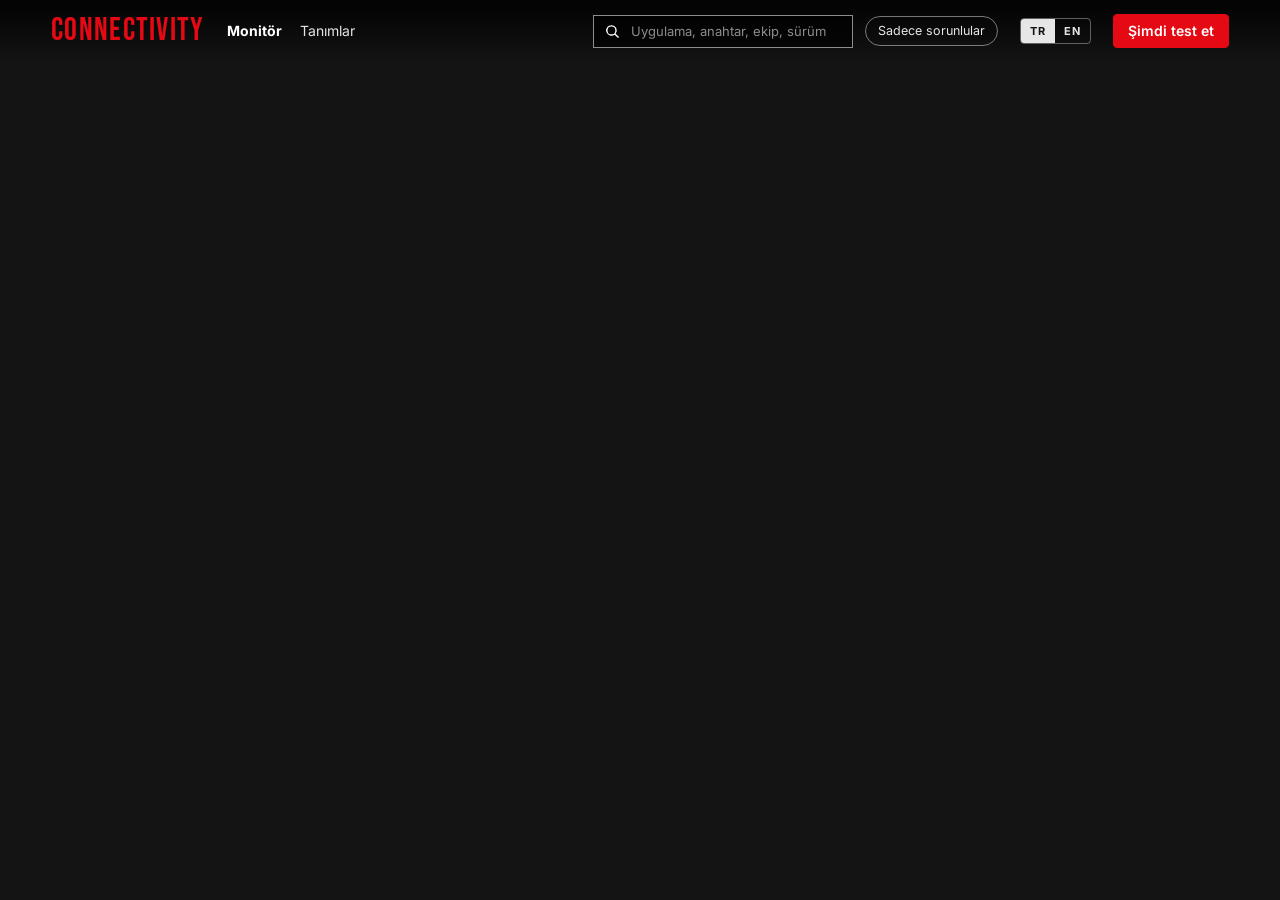
==== commit fcfee048: "2.1.0 (unreleased): pod resources, TLS checks, network clusters, TR/EN Monitor UI Library: - Pods re" ====
--- a/src/ConnectivityProbe.Monitor/wwwroot/index.html
+++ b/src/ConnectivityProbe.Monitor/wwwroot/index.html
@@ -12,23 +12,25 @@
 <body>
   <!-- Üst menü: sayfanın üstünde saydam, aşağı kaydırınca koyulaşır -->
   <header class="topbar" id="topbar">
-    <div class="logo">CONNECTIVITY<span>monitor</span></div>
+    <a class="logo" href="/">CONNECTIVITY</a>
     <nav class="tabs">
-      <button class="tab" data-tab="monitor">Monitör</button>
-      <button class="tab" data-tab="versions">Sürümler</button>
-      <button class="tab" data-tab="defs">Tanımlar</button>
+      <button class="tab" data-tab="monitor" data-i18n="tab.monitor">Monitör</button>
+      <button class="tab" data-tab="defs" data-i18n="tab.defs">Tanımlar</button>
     </nav>
     <div class="spacer"></div>
     <div class="nav-tools" id="navTools">
       <label class="nav-search">
         <svg viewBox="0 0 24 24" aria-hidden="true"><path d="M10.5 3a7.5 7.5 0 0 1 5.9 12.1l4.8 4.8-1.4 1.4-4.8-4.8A7.5 7.5 0 1 1 10.5 3Zm0 2a5.5 5.5 0 1 0 0 11 5.5 5.5 0 0 0 0-11Z"/></svg>
-        <input id="search" type="search" placeholder="Uygulama, anahtar, ekip, sürüm, cluster" autocomplete="off">
+        <input id="search" type="search" data-i18n-placeholder="search.placeholder" autocomplete="off">
       </label>
-      <label class="pill-toggle"><input id="onlyProblems" type="checkbox"><span>Sadece sorunlular</span></label>
+      <label class="pill-toggle"><input id="onlyProblems" type="checkbox"><span data-i18n="onlyProblems">Sadece sorunlular</span></label>
     </div>
     <span id="meta" class="meta"></span>
-    <button id="runNow" class="btn primary">Şimdi test et</button>
-    <button id="logout" class="btn" hidden title="Oturumu kapat">Çıkış</button>
+    <div class="lang-switch" role="group" data-i18n-title="lang.title">
+      <button type="button" data-lang="tr">TR</button><button type="button" data-lang="en">EN</button>
+    </div>
+    <button id="runNow" class="btn primary" data-i18n="runNow">Şimdi test et</button>
+    <button id="logout" class="btn" hidden data-i18n="logout" data-i18n-title="logout.title">Çıkış</button>
   </header>
 
   <main>
@@ -38,42 +40,44 @@
       <div id="monitorList" class="rows"></div>
     </section>
 
-    <!-- Sürümler: cluster'lar ve her uygulamanın cluster bazında çalışan sürümleri -->
-    <section id="tab-versions" class="versions" hidden></section>
-
-    <!-- Tanımlar: solda birim/ekip ağacı, ortada seçili ekibin ve ortak havuzun bağlantıları, sağda ekibin uygulamaları -->
+    <!-- Tanımlar: solda bağlantı havuzu (sayfa kayarken yerinde kalır); sağda üstte birimler/ekipler, altında seçili ekibin uygulamaları -->
     <section id="tab-defs" hidden>
       <div class="defs-grid">
-        <aside class="panel">
-          <div class="panel-head">
-            <h2>Birimler ve ekipler</h2>
-            <button id="addUnit" class="btn small">+ Birim</button>
-          </div>
-          <div id="tree"></div>
-        </aside>
         <div class="panel" id="poolPanel"></div>
-        <div class="panel" id="appsPanel"></div>
+        <div class="defs-right">
+          <aside class="panel" id="treePanel">
+            <div class="panel-head">
+              <h2 data-i18n="defs.unitsTeams">Birimler ve ekipler</h2>
+              <button id="addUnit" class="btn small" data-i18n="defs.addUnit">+ Birim</button>
+            </div>
+            <div id="tree"></div>
+          </aside>
+          <div class="panel" id="appsPanel"></div>
+        </div>
       </div>
     </section>
   </main>
 
-  <!-- Uygulama detayı: karta tıklayınca açılır -->
-  <dialog id="appModal" class="nf-modal">
-    <div id="appModalBody"></div>
-  </dialog>
+  <!-- Uygulama detayı: karta tıklayınca yeni sekmede açılır (/?app=<kimlik>) -->
+  <section id="tab-detail" class="detail-page" hidden>
+    <div id="detailBody"></div>
+  </section>
 
   <dialog id="dlg">
     <form id="dlgForm">
       <h3 id="dlgTitle"></h3>
       <div id="dlgFields"></div>
+      <p id="dlgWarn" class="dlg-warn" hidden></p>
       <p id="dlgError" class="error"></p>
       <div class="dlg-actions">
-        <button type="button" id="dlgCancel" class="btn">Vazgeç</button>
-        <button type="submit" class="btn primary">Kaydet</button>
+        <button type="button" id="dlgCancel" class="btn" data-i18n="dlg.cancel">Vazgeç</button>
+        <button type="submit" class="btn primary" data-i18n="dlg.save">Kaydet</button>
       </div>
     </form>
   </dialog>
 
+  <script src="i18n.js"></script>
+  <script src="search.js"></script>
   <script src="app.js"></script>
 </body>
 </html>
--- a/src/ConnectivityProbe.Monitor/wwwroot/style.css
+++ b/src/ConnectivityProbe.Monitor/wwwroot/style.css
@@ -305,9 +305,23 @@
 
 /* ---------- Tanımlar ---------- */
 #tab-defs { padding: 92px var(--gutter) 50px; }
-.defs-grid { display: grid; grid-template-columns: 260px minmax(280px, 380px) 1fr; gap: 16px; align-items: start; }
-@media (max-width: 1100px) { .defs-grid { grid-template-columns: 240px 1fr; } .defs-grid #appsPanel { grid-column: 1 / -1; } }
-@media (max-width: 700px) { .defs-grid { grid-template-columns: 1fr; } }
+/* Tanımlar: ağaç | havuz | uygulamalar her zaman yan yana; her panel kendi içinde kayar. Böylece bir bağlantıyı havuzdan
+   uygulamaya (veya bir uygulamayı ekibe) sürüklerken sayfa kaydırmak gerekmez. */
+.defs-grid { display: grid; grid-template-columns: minmax(300px, 400px) minmax(0, 1fr); gap: 16px; align-items: start; }
+.defs-grid > #poolPanel { position: sticky; top: 76px; max-height: calc(100vh - 92px); overflow-y: auto; }
+.defs-right { display: flex; flex-direction: column; gap: 16px; min-width: 0; }
+@media (max-width: 1100px) { .defs-grid { grid-template-columns: 300px minmax(0, 1fr); gap: 12px; } .defs-grid .panel { padding: 12px; } }
+@media (max-width: 700px) { .defs-grid { grid-template-columns: 1fr; } .defs-grid > #poolPanel { position: static; max-height: none; } }
+
+/* Birimler ve ekipler: uygulamaların üstünde, aynı genişlikte; her birimin ekipleri yan yana (sığmazsa alt satıra) dizilir. */
+#treePanel .tree-unit { display: flex; flex-wrap: wrap; align-items: center; gap: 6px; margin-bottom: 8px; }
+#treePanel .tree-unit-head { flex: 1 0 100%; border-bottom: 1px solid var(--border); }
+#treePanel .tree-team { padding: 5px 8px; border-left: 0; border: 1px solid var(--border); border-radius: 6px; background: var(--surface-2); }
+#treePanel .tree-team .grow { flex: 0 1 auto; }
+#treePanel .tree-team.sel { border-color: var(--accent); background: var(--drop); }
+#treePanel .tree-team.unassigned { margin-top: 0; border-style: dashed; display: inline-flex; }
+#treePanel .tree-empty { padding: 2px 0; }
+#treePanel .tree-team .icon-btn { padding: 2px 3px; }
 
 .panel { background: var(--surface); border: 1px solid var(--border); border-radius: 8px; padding: 16px; }
 .panel-head { display: flex; align-items: center; justify-content: space-between; margin-bottom: 8px; }
@@ -439,10 +453,90 @@
 .add-help { margin-bottom: 12px; }
 .app-head .url code, .m-side code { font: 12px ui-monospace, Consolas, monospace; color: var(--text); }
 
-#tab-versions { padding: 92px var(--gutter) 50px; }
-.v-head h2 { margin: 0 0 6px; font-size: 1.5rem; }
-.v-clusters { display: flex; flex-wrap: wrap; gap: 10px; margin: 14px 0 22px; }
-.v-cluster { display: flex; align-items: center; gap: 8px; min-width: 220px; padding: 10px 12px; border-radius: 6px;
-  background: var(--surface); border: 1px solid var(--border); }
-.v-cluster .pid { font: 11px ui-monospace, Consolas, monospace; color: var(--muted); }
+/* ---------- 2.1: dil seçimi, ağ (cluster) grupları, detay penceresinde sürümler ---------- */
+.lang-switch { display: flex; border: 1px solid rgba(255, 255, 255, .35); border-radius: 4px; overflow: hidden; flex: none; }
+.lang-switch button { border: 0; background: transparent; color: var(--text-2); padding: 5px 9px; cursor: pointer;
+  font: 700 11px Inter, sans-serif; letter-spacing: .08em; }
+.lang-switch button:hover { color: var(--text); }
+.lang-switch button.active { background: rgba(255, 255, 255, .9); color: #141414; }
+/* Tanımlar: arama, kullanım sayısı, durum noktası, sürükleme hedefleri, üzerine gelince görünen düğmeler */
+.pool-adds { display: flex; gap: 6px; flex-wrap: wrap; justify-content: flex-end; }
+.pool-search { display: flex; align-items: center; gap: 8px; margin: 4px 0 6px; padding: 7px 10px; border-radius: 6px;
+  background: var(--bg); border: 1px solid var(--border); position: sticky; top: -16px; z-index: 2; }
+.pool-search:focus-within { border-color: var(--text-2); }
+.pool-search svg { width: 16px; height: 16px; fill: var(--muted); flex: none; }
+.pool-search input { flex: 1; min-width: 0; background: transparent; border: 0; outline: 0; color: var(--text); font: inherit; font-size: 13.5px; }
+.chip mark { background: rgba(245, 181, 10, .35); color: inherit; border-radius: 2px; padding: 0 1px; }
+.usage { font-size: 11.5px; color: var(--text-2); background: var(--surface-3); border-radius: 999px; padding: 0 7px; cursor: help; }
+.usage.unused { color: var(--muted); background: transparent; border: 1px dashed var(--border); }
+.pool-label { font-size: 11px; color: var(--muted); border: 1px solid var(--border); border-radius: 4px; padding: 0 5px; }
+.health { width: 9px; height: 9px; border-radius: 50%; flex: none; background: var(--border); }
+.health.ok { background: var(--ok); }
+.health.warn { background: var(--warn); }
+.health.bad { background: var(--bad); }
+.dropzone .chip { display: inline-flex; flex-wrap: wrap; align-items: center; gap: 4px 6px; max-width: 100%; }
+.dropzone .chip .target { word-break: break-all; }
+.defs-grid > .panel { overflow-x: hidden; }
+.app-head { flex-wrap: wrap; }
+.app-head .grow { flex-basis: 180px; }
+.app-live { display: flex; flex-wrap: wrap; align-items: center; gap: 6px; margin-top: 6px; font-size: 12.5px; }
+.app-live .ver { margin: 0; }
+.app-card[draggable="true"] { cursor: grab; }
+.app-card .dropzone, .app-card select, .app-card button { cursor: auto; }
+.app-card .btn.small { white-space: nowrap; }
+body.dragging-app .tree-team[data-team-drop] { outline: 1px dashed var(--border); outline-offset: -1px; }
+.tree-team.drag-over { background: var(--drop) !important; outline: 2px dashed var(--accent) !important; outline-offset: -2px; }
+body.dragging-conn .app-card { outline: 1px dashed var(--border); }
+/* Düzenle / sil düğmeleri yalnızca satırın üzerine gelince (veya klavyeyle odaklanınca) görünür; dokunmatik ekranda hep görünür. */
+.hover-actions .act { opacity: 0; transition: opacity .12s; }
+.hover-actions:hover > .act, .hover-actions:focus-within > .act,
+.hover-actions:hover > .app-head > .act, .hover-actions:focus-within > .app-head > .act { opacity: 1; }
+@media (hover: none) { .hover-actions .act { opacity: 1; } }
+
+/* Kaynaklar tablosu, TLS / DNS / yavaşlık işaretleri */
+.res-table td { vertical-align: top; min-width: 110px; }
+.res-table .rowhead { min-width: 190px; }
+.res-table .rowhead .ep-state { display: inline-block; margin: 4px 4px 0 0; white-space: nowrap; font-size: 10px; }
+.res-val { font-size: 13.5px; font-weight: 600; white-space: nowrap; }
+.res-val.bad, .res-val.bad b { color: var(--bad); }
+.res-sub { font-size: 11.5px; color: var(--muted); margin-top: 2px; white-space: nowrap; }
+.res-table tr.grp-row td { background: #2a2a2a; font: 1rem/1.1 var(--display); letter-spacing: .06em; padding: 6px 12px; }
+.spark { display: block; width: 100%; max-width: 140px; height: 22px; margin-top: 6px; }
+.spark polyline { fill: none; stroke: var(--text-2); stroke-width: 1.5; vector-effect: non-scaling-stroke; }
+.spark.cpu polyline { stroke: #5aa9ff; }
+.spark.mem polyline { stroke: var(--ok); }
+.spark.bad polyline { stroke: var(--bad); }
+.cell .dns, .cell .tls, .cell .slow-tag { display: block; font-size: 11px; margin-top: 3px; white-space: nowrap; }
+.cell .dns { color: var(--muted); }
+.cell .tls.ok { color: var(--ok); }
+.cell .tls.warn { color: var(--warn); font-weight: 700; }
+.cell .tls.bad { color: var(--bad); font-weight: 700; }
+.cell .slow-tag { display: inline-block; padding: 0 5px; border-radius: 3px; background: var(--warn); color: #141414; font-weight: 700; letter-spacing: .05em; }
+.cell.ok.slow { background: var(--warn-bg); }
+.ip-change { display: block; margin-top: 4px; font-size: 11.5px; color: var(--warn); }
+.tls-tag { font-size: 11px; }
+
+/* Uygulama detay sayfası (/?app=...): kartın açtığı yeni sekme; afiş üst menünün arkasından başlar. */
+a.logo { text-decoration: none; }
+.detail-page { max-width: 1280px; margin: 0 auto 40px; }
+.detail-page .m-hero { height: clamp(300px, 34vw, 420px); padding-top: 70px; }
+.detail-page .m-close { top: 84px; }
+.detail-missing { padding: 120px var(--gutter); }
+.detail-missing a { color: var(--text); margin-left: 8px; }
+
+/* Üst menü dar ekranlarda sığsın: önce güncelleme bilgisi gizlenir, sonra arama kutusu daralır. */
+@media (max-width: 1400px) { .meta { display: none; } }
+@media (max-width: 1200px) and (min-width: 981px) { .topbar { gap: 14px; } .nav-search { width: 190px; } }
+.ep-cluster .net { font: 12px ui-monospace, Consolas, monospace; color: var(--muted); }
+.ep-cluster .icon-btn { align-self: center; }
+.matrix th.grp { text-align: center; background: #2a2a2a; font: 1rem/1.1 var(--display); letter-spacing: .06em; border-left: 2px solid #555; }
+.matrix th.grp .pid { font-family: ui-monospace, Consolas, monospace; letter-spacing: 0; }
+.matrix .grp-start { border-left: 2px solid #555; }
+.matrix th .ver-odd { color: var(--warn); font-weight: 700; }
 .v-table td { vertical-align: top; }
+.v-table td.vcount { text-align: center; font-size: 14px; }
+.v-table td.vcount.odd b { color: var(--warn); }
+.v-table .rowhead .ver { margin-bottom: 3px; }
+
+/* Bağlantı formunda aynı adres uyarısı */
+.dlg-warn { margin: 4px 0 0; padding: 8px 10px; border-radius: 6px; background: var(--warn-bg); color: var(--warn); font-size: 13px; line-height: 1.45; }
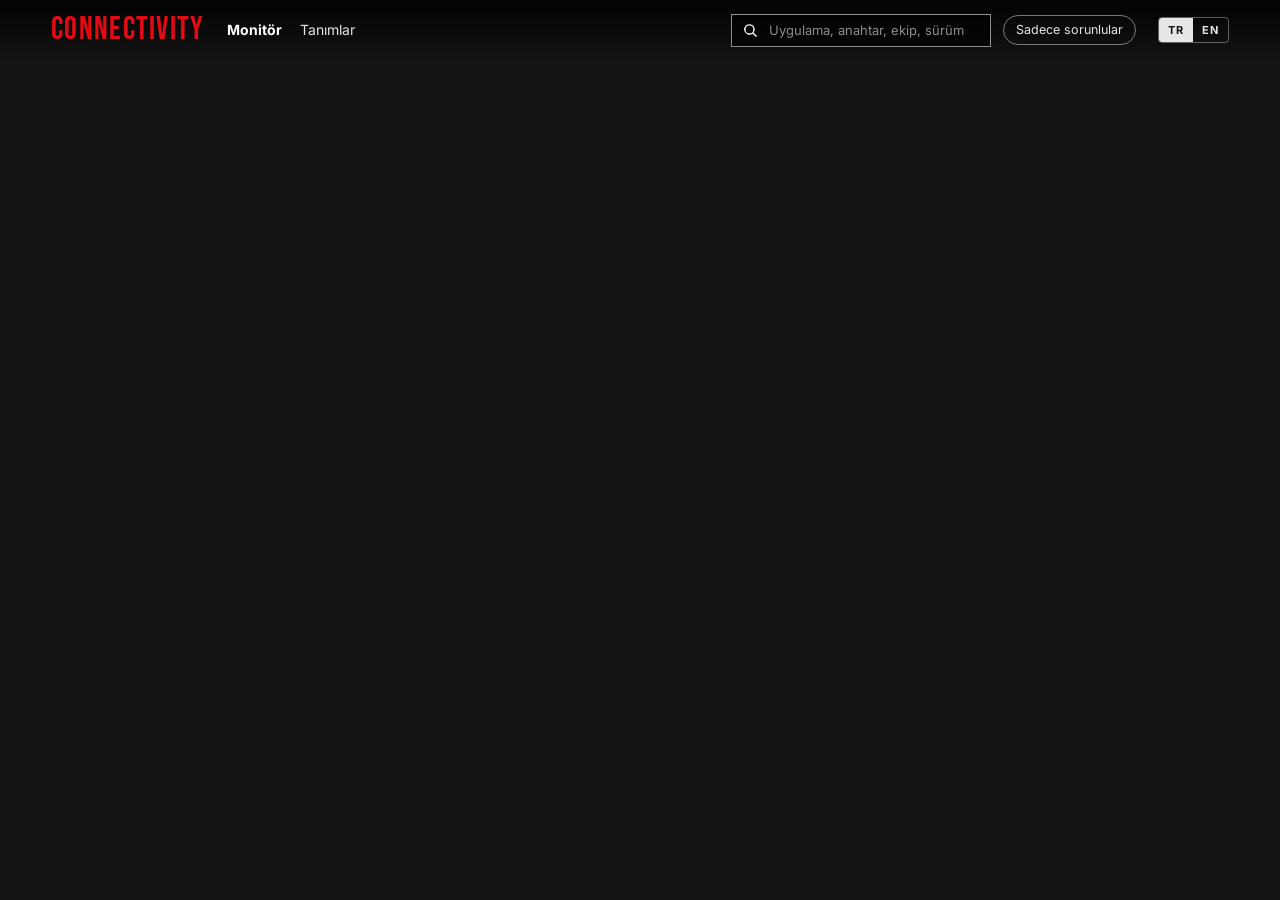
==== commit b231ba7f: "Monitor UI: remove Test now from the top bar and banner; keep one secondary button on the app detail" ====
--- a/src/ConnectivityProbe.Monitor/wwwroot/index.html
+++ b/src/ConnectivityProbe.Monitor/wwwroot/index.html
@@ -29,7 +29,6 @@
     <div class="lang-switch" role="group" data-i18n-title="lang.title">
       <button type="button" data-lang="tr">TR</button><button type="button" data-lang="en">EN</button>
     </div>
-    <button id="runNow" class="btn primary" data-i18n="runNow">Şimdi test et</button>
     <button id="logout" class="btn" hidden data-i18n="logout" data-i18n-title="logout.title">Çıkış</button>
   </header>
 
--- a/src/ConnectivityProbe.Monitor/wwwroot/style.css
+++ b/src/ConnectivityProbe.Monitor/wwwroot/style.css
@@ -208,12 +208,7 @@
 
 .empty { color: var(--muted); padding: 24px var(--gutter); text-align: center; }
 
-/* ---------- Detay penceresi ---------- */
-dialog.nf-modal { padding: 0; border: 0; width: min(960px, 96vw); max-height: 92vh; margin: 4vh auto auto; overflow-y: auto;
-  background: var(--surface); color: var(--text); border-radius: 8px; box-shadow: 0 30px 90px rgba(0, 0, 0, .85); scrollbar-color: #555 transparent; }
-dialog.nf-modal[open] { animation: pop .24s cubic-bezier(.2, .7, .3, 1); }
-dialog.nf-modal::backdrop { background: rgba(0, 0, 0, .72); }
-@keyframes pop { from { transform: scale(.93) translateY(12px); opacity: 0; } to { transform: none; opacity: 1; } }
+/* ---------- Uygulama detayı (afiş ve bölümler) ---------- */
 
 .m-hero { position: relative; height: clamp(240px, 36vw, 380px); display: flex; align-items: flex-end; padding: 0 46px 30px; overflow: hidden; }
 .m-art { position: absolute; inset: 0;
@@ -338,7 +333,6 @@
 .tree-team .count { color: var(--muted); font-size: 12px; font-weight: 400; }
 .tree-empty { padding: 4px 14px; margin: 0; }
 .pool-head { display: flex; align-items: center; justify-content: space-between; margin: 14px 0 6px; }
-.common { color: var(--muted); font-size: 11px; font-weight: 400; border: 1px solid var(--border); border-radius: 999px; padding: 0 5px; }
 
 .pool, .apps { display: flex; flex-direction: column; gap: 8px; }
 .chip { display: flex; align-items: center; gap: 8px; background: var(--surface-2); border: 1px solid var(--border); border-radius: 6px; padding: 7px 10px; }
@@ -400,19 +394,7 @@
   .tile { flex-basis: 70vw; }
 }
 
-/* ---------- Mod rozetleri (STRICT / DISCOVER) ---------- */
-.mode { display: inline-block; padding: 1px 6px; border-radius: 3px; font: 800 .6rem Inter, sans-serif; letter-spacing: .1em; vertical-align: middle; }
-.mode.strict { background: #fff; color: #141414; }
-.mode.discover { background: rgba(255, 255, 255, .14); color: var(--text-2); border: 1px solid rgba(255, 255, 255, .3); }
-.tile-mode { position: absolute; top: 6px; right: 6px; z-index: 3; }
-.m-kicker .mode { margin-right: 8px; letter-spacing: .1em; }
-.app-head .title .mode { margin-left: 6px; }
-
-/* ---------- Strict uygulama anahtarı (Tanımlar) ---------- */
-.strict-key { display: flex; flex-wrap: wrap; align-items: center; gap: 6px; margin-top: 10px; padding: 8px 10px; border-radius: 6px;
-  background: var(--bg); border: 1px dashed var(--border); }
-.sk-label { font-size: 12px; color: var(--muted); }
-.sk-key { flex: 1; min-width: 0; font: 12px ui-monospace, Consolas, monospace; color: var(--text); overflow-wrap: anywhere; user-select: all; }
+/* ---------- "Yeni uygulama nasıl eklenir?" kod örneği (Tanımlar) ---------- */
 .sk-setup { flex-basis: 100%; }
 .sk-setup summary { cursor: pointer; font-size: 12.5px; color: var(--text-2); }
 .sk-setup pre { margin: 8px 0; padding: 10px; border-radius: 4px; background: #0e0e0e; border: 1px solid var(--border);
@@ -469,7 +451,6 @@
 .chip mark { background: rgba(245, 181, 10, .35); color: inherit; border-radius: 2px; padding: 0 1px; }
 .usage { font-size: 11.5px; color: var(--text-2); background: var(--surface-3); border-radius: 999px; padding: 0 7px; cursor: help; }
 .usage.unused { color: var(--muted); background: transparent; border: 1px dashed var(--border); }
-.pool-label { font-size: 11px; color: var(--muted); border: 1px solid var(--border); border-radius: 4px; padding: 0 5px; }
 .health { width: 9px; height: 9px; border-radius: 50%; flex: none; background: var(--border); }
 .health.ok { background: var(--ok); }
 .health.warn { background: var(--warn); }
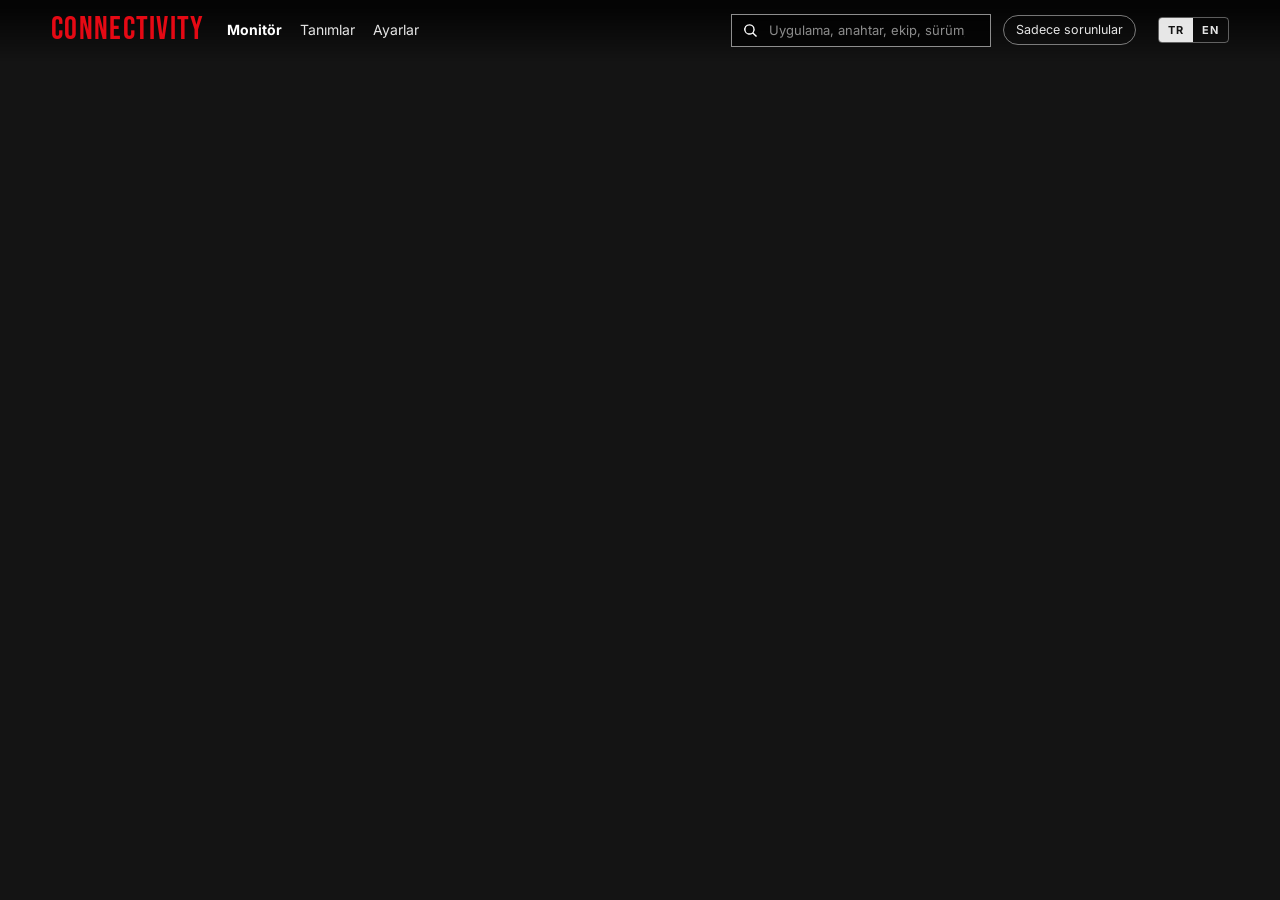
==== commit b061ca9a: "Monitor: one-time Teams setup under Settings; "Notify me" goes straight to Microsoft sign-in - New S" ====
--- a/src/ConnectivityProbe.Monitor/wwwroot/index.html
+++ b/src/ConnectivityProbe.Monitor/wwwroot/index.html
@@ -16,6 +16,7 @@
     <nav class="tabs">
       <button class="tab" data-tab="monitor" data-i18n="tab.monitor">Monitör</button>
       <button class="tab" data-tab="defs" data-i18n="tab.defs">Tanımlar</button>
+      <button class="tab" data-tab="settings" data-i18n="tab.settings">Ayarlar</button>
     </nav>
     <div class="spacer"></div>
     <div class="nav-tools" id="navTools">
@@ -29,6 +30,7 @@
     <div class="lang-switch" role="group" data-i18n-title="lang.title">
       <button type="button" data-lang="tr">TR</button><button type="button" data-lang="en">EN</button>
     </div>
+    <button id="meBtn" class="btn" hidden></button>
     <button id="logout" class="btn" hidden data-i18n="logout" data-i18n-title="logout.title">Çıkış</button>
   </header>
 
@@ -55,6 +57,11 @@
         </div>
       </div>
     </section>
+
+    <!-- Ayarlar: Teams bildirimlerinin tek seferlik kurulumu -->
+    <section id="tab-settings" hidden>
+      <div class="panel settings" id="settingsPanel"></div>
+    </section>
   </main>
 
   <!-- Uygulama detayı: karta tıklayınca yeni sekmede açılır (/?app=<kimlik>) -->
@@ -65,6 +72,7 @@
   <dialog id="dlg">
     <form id="dlgForm">
       <h3 id="dlgTitle"></h3>
+      <div id="dlgIntro" class="dlg-intro" hidden></div>
       <div id="dlgFields"></div>
       <p id="dlgWarn" class="dlg-warn" hidden></p>
       <p id="dlgError" class="error"></p>
--- a/src/ConnectivityProbe.Monitor/wwwroot/style.css
+++ b/src/ConnectivityProbe.Monitor/wwwroot/style.css
@@ -299,7 +299,7 @@
       background: var(--accent); color: var(--accent-text); vertical-align: middle; }
 
 /* ---------- Tanımlar ---------- */
-#tab-defs { padding: 92px var(--gutter) 50px; }
+#tab-defs, #tab-settings { padding: 92px var(--gutter) 50px; }
 /* Tanımlar: ağaç | havuz | uygulamalar her zaman yan yana; her panel kendi içinde kayar. Böylece bir bağlantıyı havuzdan
    uygulamaya (veya bir uygulamayı ekibe) sürüklerken sayfa kaydırmak gerekmez. */
 .defs-grid { display: grid; grid-template-columns: minmax(300px, 400px) minmax(0, 1fr); gap: 16px; align-items: start; }
@@ -521,3 +521,48 @@
 
 /* Bağlantı formunda aynı adres uyarısı */
 .dlg-warn { margin: 4px 0 0; padding: 8px 10px; border-radius: 6px; background: var(--warn-bg); color: var(--warn); font-size: 13px; line-height: 1.45; }
+
+/* Kaynaklar: açıklama işaretleri ve tablo altındaki açıklama bölümü */
+.res-table th .info { color: var(--muted); font-weight: 400; cursor: help; }
+.res-table td[title], .res-table td span[title] { cursor: help; }
+.res-legend { margin: 10px 0 4px; }
+.res-legend summary { cursor: pointer; font-size: 13px; color: var(--text-2); }
+.res-legend dl { display: grid; grid-template-columns: max-content 1fr; gap: 6px 14px; margin: 10px 0 6px; font-size: 13px; line-height: 1.5; }
+.res-legend dt { font-weight: 700; }
+.res-legend dd { margin: 0; color: var(--text-2); }
+@media (max-width: 640px) { .res-legend dl { grid-template-columns: 1fr; } .res-legend dd { margin-bottom: 6px; } }
+
+/* Teams bildirimleri: uygulama kartındaki bölüm, kurallar, kayıt formu açıklaması */
+.notify { margin-top: 10px; border-top: 1px solid var(--border); padding-top: 8px; }
+.notify > summary { cursor: pointer; font-size: 13px; font-weight: 700; }
+.notify-who { display: flex; flex-wrap: wrap; align-items: center; gap: 6px; margin: 8px 0; font-size: 13px; }
+.person { display: inline-block; padding: 1px 8px; border-radius: 999px; background: var(--surface-3); font-size: 12.5px; }
+.person.me { background: var(--accent); color: #fff; }
+.notify-cats { display: grid; grid-template-columns: repeat(auto-fill, minmax(260px, 1fr)); gap: 8px; }
+.notify-cat { margin: 0; padding: 6px 10px 8px; border: 1px solid var(--border); border-radius: 6px; }
+.notify-cat legend { font-size: 12px; font-weight: 700; color: var(--text-2); padding: 0 4px; }
+.notify-rule { display: flex; gap: 8px; align-items: flex-start; padding: 4px 0; cursor: pointer; font-size: 13px; }
+.notify-rule input { margin-top: 3px; }
+.notify-rule .desc { display: block; color: var(--muted); font-size: 12px; line-height: 1.4; }
+.notify-saved { color: var(--ok); font-size: 12px; }
+.dlg-intro { font-size: 13px; line-height: 1.5; color: var(--text-2); margin-bottom: 10px; }
+.dlg-intro ol { margin: 6px 0; padding-left: 20px; }
+.dlg-intro li { margin: 3px 0; }
+
+/* Ayarlar → Teams bildirimleri */
+.settings { max-width: 860px; margin: 0 auto; }
+.set-intro { color: var(--text-2); font-size: 13px; line-height: 1.5; }
+.set-step { border-top: 1px solid var(--border); padding-top: 14px; margin-top: 14px; }
+.set-step h3 { font-size: 14px; margin: 0 0 8px; display: flex; align-items: center; gap: 8px; flex-wrap: wrap; }
+.set-guide { margin: 0 0 12px; font-size: 13px; line-height: 1.5; color: var(--text-2); }
+.set-guide summary { cursor: pointer; color: var(--text); }
+.set-guide ol { margin: 6px 0; padding-left: 20px; }
+.set-guide li { margin: 3px 0; }
+.set-guide code { font-size: 12px; background: #333; padding: 1px 4px; border-radius: 3px; word-break: break-all; }
+.set-actions { display: flex; align-items: center; gap: 12px; margin-top: 4px; }
+.copy-row { display: flex; gap: 8px; align-items: center; }
+.copy-row input { flex: 1; min-width: 0; padding: 8px 10px; border: 1px solid #555; border-radius: 4px; background: #333; color: var(--text); font: inherit; }
+.st-chip { font-size: 12px; font-weight: 600; padding: 2px 8px; border-radius: 10px; white-space: nowrap; }
+.st-chip.ok { background: var(--ok-bg); color: var(--ok); }
+.st-chip.missing { background: var(--warn-bg); color: var(--warn); }
+.st-chip.big { font-size: 13px; padding: 4px 10px; }
